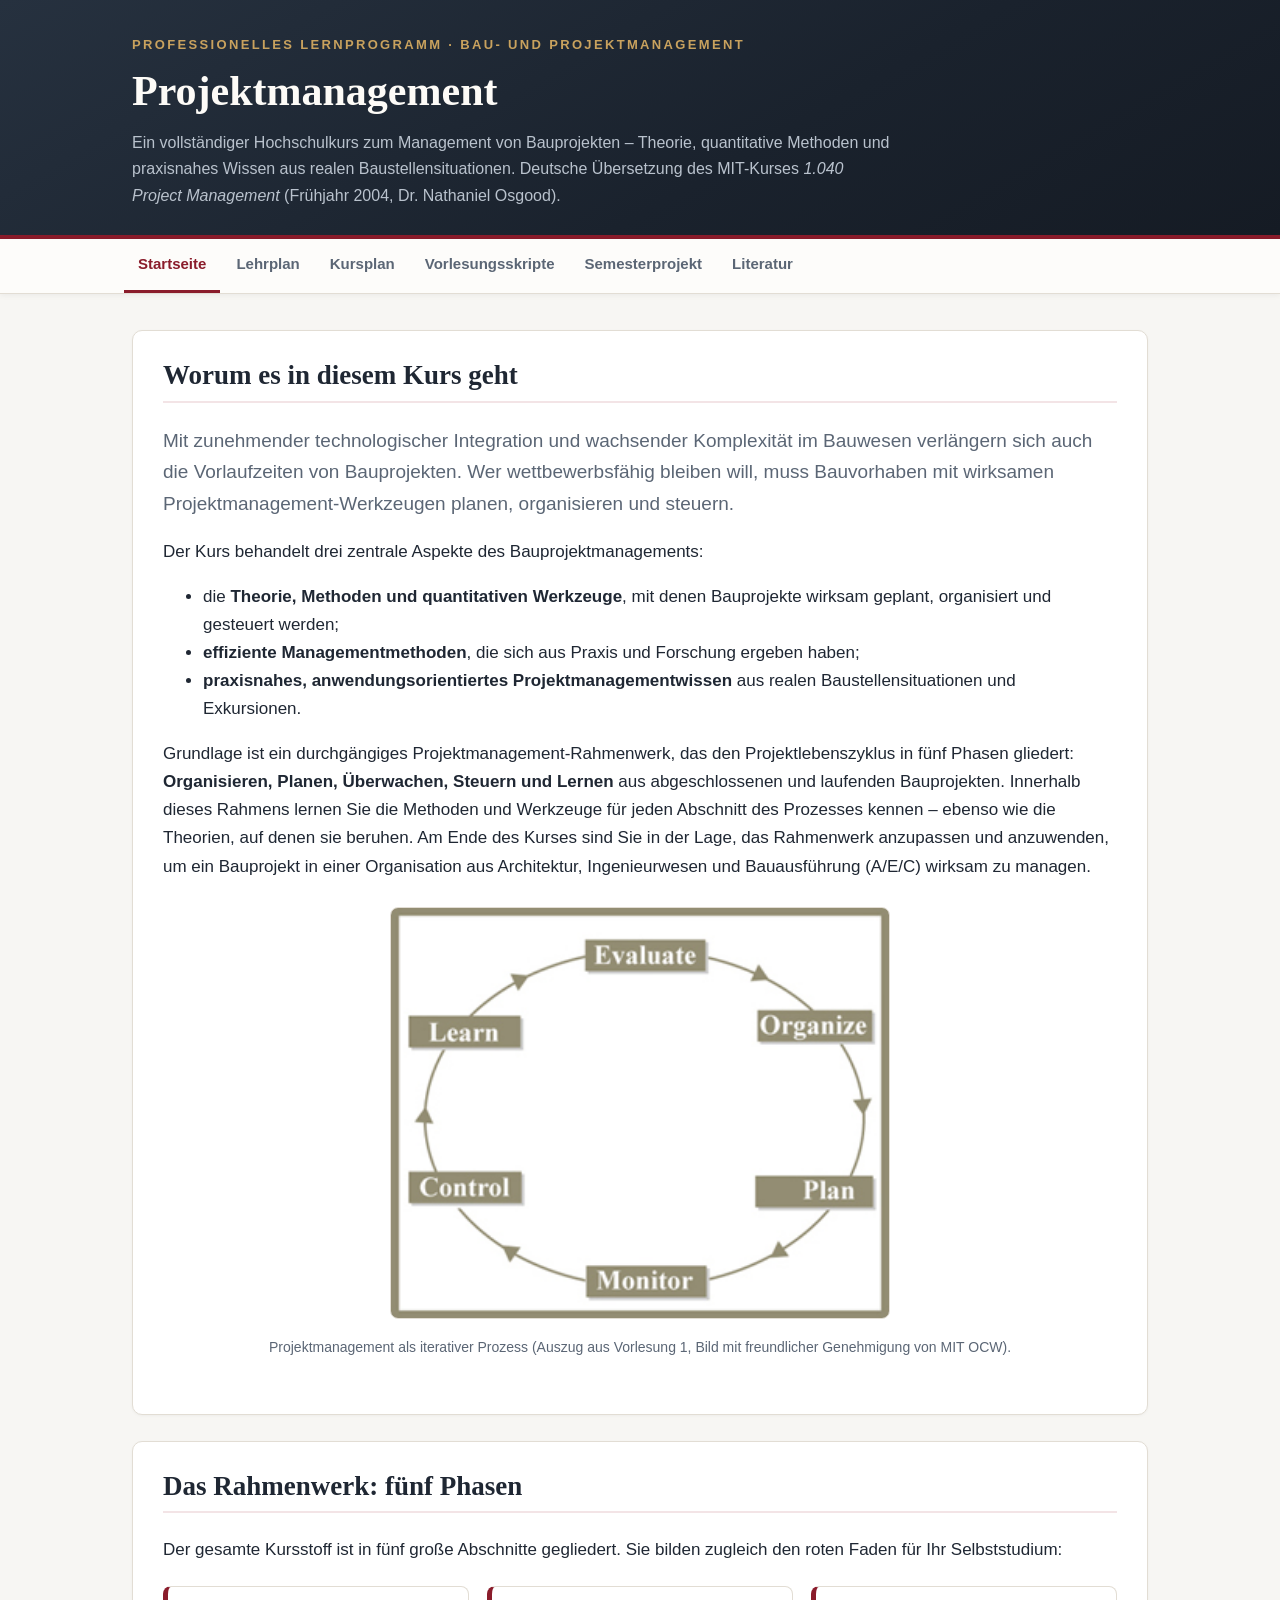
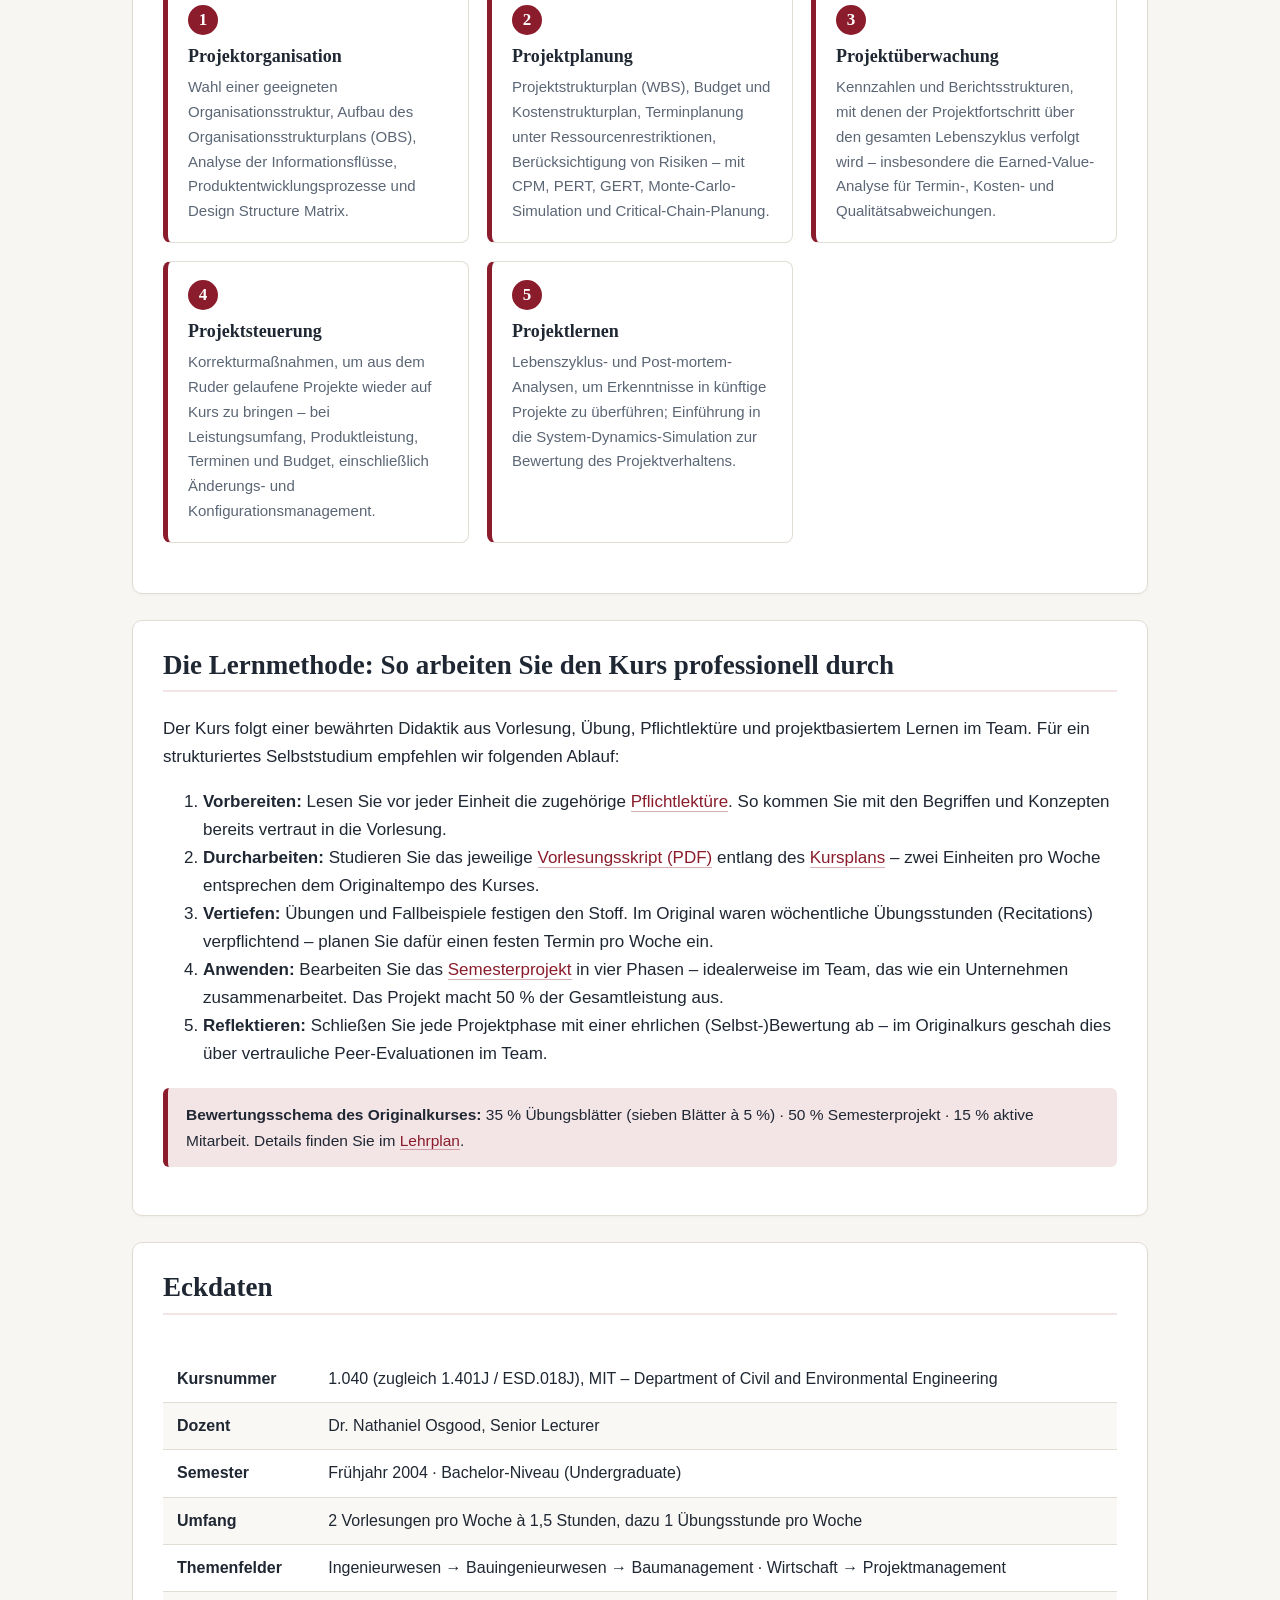
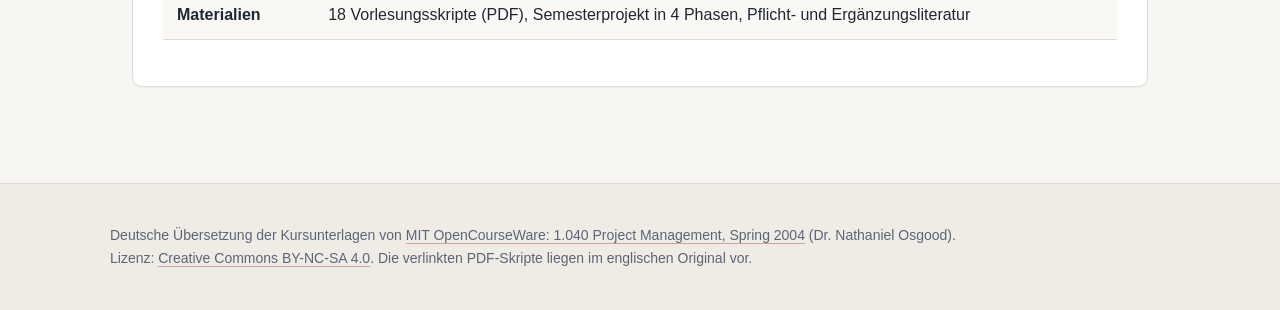
==== projektmanagement/index.html @ dd3aaad7 "Deutsche Website für den MIT-Kurs 1.040 Projektmanagement hinzufügen Vollständig übersetzte Kursunte" ====
<!DOCTYPE html>
<html lang="de">
<head>
<meta charset="UTF-8">
<meta name="viewport" content="width=device-width, initial-scale=1.0">
<title>Projektmanagement – Professionelles Lernprogramm</title>
<meta name="description" content="Deutschsprachiges Lernprogramm zum Bauprojektmanagement auf Grundlage des MIT-Kurses 1.040 Project Management (Frühjahr 2004).">
<link rel="stylesheet" href="style.css">
</head>
<body>

<header class="site-header">
  <div class="inner">
    <p class="kicker">Professionelles Lernprogramm · Bau- und Projektmanagement</p>
    <h1>Projektmanagement</h1>
    <p class="sub">Ein vollständiger Hochschulkurs zum Management von Bauprojekten – Theorie, quantitative Methoden und praxisnahes Wissen aus realen Baustellensituationen. Deutsche Übersetzung des MIT-Kurses <em>1.040 Project Management</em> (Frühjahr 2004, Dr.&nbsp;Nathaniel Osgood).</p>
  </div>
</header>

<nav class="mainnav">
  <div class="inner">
    <a href="index.html" class="active">Startseite</a>
    <a href="lehrplan.html">Lehrplan</a>
    <a href="kursplan.html">Kursplan</a>
    <a href="vorlesungen.html">Vorlesungsskripte</a>
    <a href="projekt.html">Semesterprojekt</a>
    <a href="literatur.html">Literatur</a>
  </div>
</nav>

<main>

  <section class="card">
    <h2>Worum es in diesem Kurs geht</h2>
    <p class="lead">Mit zunehmender technologischer Integration und wachsender Komplexität im Bauwesen verlängern sich auch die Vorlaufzeiten von Bauprojekten. Wer wettbewerbsfähig bleiben will, muss Bauvorhaben mit wirksamen Projektmanagement-Werkzeugen planen, organisieren und steuern.</p>
    <p>Der Kurs behandelt drei zentrale Aspekte des Bauprojektmanagements:</p>
    <ul>
      <li>die <strong>Theorie, Methoden und quantitativen Werkzeuge</strong>, mit denen Bauprojekte wirksam geplant, organisiert und gesteuert werden;</li>
      <li><strong>effiziente Managementmethoden</strong>, die sich aus Praxis und Forschung ergeben haben;</li>
      <li><strong>praxisnahes, anwendungsorientiertes Projektmanagementwissen</strong> aus realen Baustellensituationen und Exkursionen.</li>
    </ul>
    <p>Grundlage ist ein durchgängiges Projektmanagement-Rahmenwerk, das den Projektlebenszyklus in fünf Phasen gliedert: <strong>Organisieren, Planen, Überwachen, Steuern und Lernen</strong> aus abgeschlossenen und laufenden Bauprojekten. Innerhalb dieses Rahmens lernen Sie die Methoden und Werkzeuge für jeden Abschnitt des Prozesses kennen – ebenso wie die Theorien, auf denen sie beruhen. Am Ende des Kurses sind Sie in der Lage, das Rahmenwerk anzupassen und anzuwenden, um ein Bauprojekt in einer Organisation aus Architektur, Ingenieurwesen und Bauausführung (A/E/C) wirksam zu managen.</p>
    <figure>
      <img src="bilder/kursbild.jpg" alt="Kreisdiagramm des Projektmanagement-Prozesses" width="500">
      <figcaption>Projektmanagement als iterativer Prozess (Auszug aus Vorlesung&nbsp;1, Bild mit freundlicher Genehmigung von MIT&nbsp;OCW).</figcaption>
    </figure>
  </section>

  <section class="card">
    <h2>Das Rahmenwerk: fünf Phasen</h2>
    <p>Der gesamte Kursstoff ist in fünf große Abschnitte gegliedert. Sie bilden zugleich den roten Faden für Ihr Selbststudium:</p>
    <div class="grid">
      <div class="tile">
        <span class="step">1</span>
        <h3>Projektorganisation</h3>
        <p>Wahl einer geeigneten Organisationsstruktur, Aufbau des Organisationsstrukturplans (OBS), Analyse der Informationsflüsse, Produktentwicklungsprozesse und Design Structure Matrix.</p>
      </div>
      <div class="tile">
        <span class="step">2</span>
        <h3>Projektplanung</h3>
        <p>Projektstrukturplan (WBS), Budget und Kostenstrukturplan, Terminplanung unter Ressourcenrestriktionen, Berücksichtigung von Risiken – mit CPM, PERT, GERT, Monte-Carlo-Simulation und Critical-Chain-Planung.</p>
      </div>
      <div class="tile">
        <span class="step">3</span>
        <h3>Projektüberwachung</h3>
        <p>Kennzahlen und Berichtsstrukturen, mit denen der Projektfortschritt über den gesamten Lebenszyklus verfolgt wird – insbesondere die Earned-Value-Analyse für Termin-, Kosten- und Qualitätsabweichungen.</p>
      </div>
      <div class="tile">
        <span class="step">4</span>
        <h3>Projektsteuerung</h3>
        <p>Korrekturmaßnahmen, um aus dem Ruder gelaufene Projekte wieder auf Kurs zu bringen – bei Leistungsumfang, Produktleistung, Terminen und Budget, einschließlich Änderungs- und Konfigurationsmanagement.</p>
      </div>
      <div class="tile">
        <span class="step">5</span>
        <h3>Projektlernen</h3>
        <p>Lebenszyklus- und Post-mortem-Analysen, um Erkenntnisse in künftige Projekte zu überführen; Einführung in die System-Dynamics-Simulation zur Bewertung des Projektverhaltens.</p>
      </div>
    </div>
  </section>

  <section class="card">
    <h2>Die Lernmethode: So arbeiten Sie den Kurs professionell durch</h2>
    <p>Der Kurs folgt einer bewährten Didaktik aus Vorlesung, Übung, Pflichtlektüre und projektbasiertem Lernen im Team. Für ein strukturiertes Selbststudium empfehlen wir folgenden Ablauf:</p>
    <ol>
      <li><strong>Vorbereiten:</strong> Lesen Sie vor jeder Einheit die zugehörige <a href="literatur.html">Pflichtlektüre</a>. So kommen Sie mit den Begriffen und Konzepten bereits vertraut in die Vorlesung.</li>
      <li><strong>Durcharbeiten:</strong> Studieren Sie das jeweilige <a href="vorlesungen.html">Vorlesungsskript (PDF)</a> entlang des <a href="kursplan.html">Kursplans</a> – zwei Einheiten pro Woche entsprechen dem Originaltempo des Kurses.</li>
      <li><strong>Vertiefen:</strong> Übungen und Fallbeispiele festigen den Stoff. Im Original waren wöchentliche Übungsstunden (Recitations) verpflichtend – planen Sie dafür einen festen Termin pro Woche ein.</li>
      <li><strong>Anwenden:</strong> Bearbeiten Sie das <a href="projekt.html">Semesterprojekt</a> in vier Phasen – idealerweise im Team, das wie ein Unternehmen zusammenarbeitet. Das Projekt macht 50&nbsp;% der Gesamtleistung aus.</li>
      <li><strong>Reflektieren:</strong> Schließen Sie jede Projektphase mit einer ehrlichen (Selbst-)Bewertung ab – im Originalkurs geschah dies über vertrauliche Peer-Evaluationen im Team.</li>
    </ol>
    <div class="note">
      <strong>Bewertungsschema des Originalkurses:</strong> 35&nbsp;% Übungsblätter (sieben Blätter à 5&nbsp;%) · 50&nbsp;% Semesterprojekt · 15&nbsp;% aktive Mitarbeit. Details finden Sie im <a href="lehrplan.html">Lehrplan</a>.
    </div>
  </section>

  <section class="card">
    <h2>Eckdaten</h2>
    <div class="table-wrap">
      <table>
        <tbody>
          <tr><td><strong>Kursnummer</strong></td><td>1.040 (zugleich 1.401J / ESD.018J), MIT – Department of Civil and Environmental Engineering</td></tr>
          <tr><td><strong>Dozent</strong></td><td>Dr. Nathaniel Osgood, Senior Lecturer</td></tr>
          <tr><td><strong>Semester</strong></td><td>Frühjahr 2004 · Bachelor-Niveau (Undergraduate)</td></tr>
          <tr><td><strong>Umfang</strong></td><td>2 Vorlesungen pro Woche à 1,5 Stunden, dazu 1 Übungsstunde pro Woche</td></tr>
          <tr><td><strong>Themenfelder</strong></td><td>Ingenieurwesen → Bauingenieurwesen → Baumanagement · Wirtschaft → Projektmanagement</td></tr>
          <tr><td><strong>Materialien</strong></td><td>18 Vorlesungsskripte (PDF), Semesterprojekt in 4 Phasen, Pflicht- und Ergänzungsliteratur</td></tr>
        </tbody>
      </table>
    </div>
  </section>

</main>

<footer>
  <div class="inner">
    <p>Deutsche Übersetzung der Kursunterlagen von <a href="https://ocw.mit.edu/courses/1-040-project-management-spring-2004/" target="_blank" rel="noopener">MIT OpenCourseWare: 1.040 Project Management, Spring 2004</a> (Dr.&nbsp;Nathaniel Osgood).<br>
    Lizenz: <a href="https://creativecommons.org/licenses/by-nc-sa/4.0/" target="_blank" rel="noopener">Creative Commons BY-NC-SA 4.0</a>. Die verlinkten PDF-Skripte liegen im englischen Original vor.</p>
  </div>
</footer>

</body>
</html>
---- projektmanagement/style.css ----
/* ── Projektmanagement-Lernprogramm – gemeinsames Stylesheet ───────────── */
:root{
  --bg:#f7f6f3;
  --paper:#ffffff;
  --ink:#1f2733;
  --muted:#5b6675;
  --accent:#8a1c2b;        /* dunkles Rot, akademisch */
  --accent-soft:#f3e4e6;
  --line:#e2ddd4;
  --gold:#b98a2f;
  --link:#8a1c2b;
}
*{box-sizing:border-box;}
html{scroll-behavior:smooth;}
body{
  margin:0;
  background:var(--bg);
  color:var(--ink);
  font-family:"Segoe UI",Roboto,Helvetica,Arial,sans-serif;
  font-size:17px;
  line-height:1.65;
}
h1,h2,h3,h4{font-family:Georgia,"Times New Roman",serif;line-height:1.25;color:var(--ink);}
a{color:var(--link);text-decoration:none;border-bottom:1px solid rgba(138,28,43,.35);}
a:hover{border-bottom-color:var(--link);}

/* Kopfbereich */
.site-header{
  background:linear-gradient(150deg,#26313f,#1a222d 60%,#151b24);
  color:#f4f1ea;
  padding:0;
  border-bottom:4px solid var(--accent);
}
.site-header .inner{max-width:1060px;margin:0 auto;padding:34px 22px 26px;}
.kicker{
  text-transform:uppercase;letter-spacing:.18em;font-size:13px;
  color:#c9a25e;margin:0 0 10px;font-weight:600;
}
.site-header h1{margin:0;font-size:clamp(26px,4.2vw,42px);color:#fdfbf7;}
.site-header p.sub{margin:12px 0 0;color:#b9c2cd;max-width:760px;font-size:16px;}

/* Navigation */
nav.mainnav{
  position:sticky;top:0;z-index:20;
  background:#fdfcfa;border-bottom:1px solid var(--line);
  box-shadow:0 1px 6px rgba(20,25,35,.06);
}
nav.mainnav .inner{
  max-width:1060px;margin:0 auto;padding:0 14px;
  display:flex;flex-wrap:wrap;gap:2px;
}
nav.mainnav a{
  padding:13px 14px;border-bottom:3px solid transparent;
  color:var(--muted);font-weight:600;font-size:15px;
}
nav.mainnav a:hover{color:var(--accent);}
nav.mainnav a.active{color:var(--accent);border-bottom-color:var(--accent);}

/* Inhalt */
main{max-width:1060px;margin:0 auto;padding:36px 22px 70px;}
.card{
  background:var(--paper);border:1px solid var(--line);border-radius:10px;
  padding:28px 30px;margin:0 0 26px;
  box-shadow:0 1px 3px rgba(20,25,35,.04);
}
.card h2{margin-top:0;}
h2{font-size:27px;border-bottom:2px solid var(--accent-soft);padding-bottom:8px;}
h3{font-size:21px;margin-top:34px;}
h4{font-size:18px;margin-top:28px;color:var(--accent);}
p.lead{font-size:19px;color:var(--muted);}

/* Tabellen */
.table-wrap{overflow-x:auto;}
table{border-collapse:collapse;width:100%;margin:18px 0;background:var(--paper);font-size:16px;}
th{
  background:#26313f;color:#f4f1ea;text-align:left;
  padding:10px 14px;font-weight:600;letter-spacing:.02em;
}
td{padding:10px 14px;border-bottom:1px solid var(--line);vertical-align:top;}
tbody tr:nth-child(even){background:#faf8f4;}
td.num{width:64px;text-align:center;font-weight:700;color:var(--accent);}

/* Raster für Karten */
.grid{display:grid;grid-template-columns:repeat(auto-fit,minmax(260px,1fr));gap:18px;margin:22px 0;}
.tile{
  background:var(--paper);border:1px solid var(--line);border-left:5px solid var(--accent);
  border-radius:8px;padding:18px 20px;
}
.tile h3{margin:0 0 8px;font-size:18px;border:none;}
.tile p{margin:0;color:var(--muted);font-size:15px;}
.tile .step{
  display:inline-block;background:var(--accent);color:#fff;border-radius:50%;
  width:30px;height:30px;line-height:30px;text-align:center;font-weight:700;
  margin-bottom:10px;font-family:Georgia,serif;
}

/* Hinweise & Abzeichen */
.note{
  background:var(--accent-soft);border-left:5px solid var(--accent);
  padding:14px 18px;border-radius:6px;margin:20px 0;font-size:15.5px;
}
.badge{
  display:inline-block;background:var(--accent-soft);color:var(--accent);
  border-radius:999px;padding:2px 12px;font-size:13px;font-weight:700;
  letter-spacing:.04em;text-transform:uppercase;
}
.pdf-link{white-space:nowrap;}
.pdf-link::before{content:"⭳ ";color:var(--gold);}

figure{margin:26px 0;text-align:center;}
figure img{max-width:100%;height:auto;border:1px solid var(--line);border-radius:8px;background:#fff;}
figcaption{font-size:14px;color:var(--muted);margin-top:8px;}

/* Literaturliste */
.reading-list p{margin:8px 0;}
.reading-list h4{margin-top:30px;}
cite{font-style:italic;}

/* Fußzeile */
footer{
  border-top:1px solid var(--line);background:#efece6;
  padding:26px 22px;font-size:14px;color:var(--muted);
}
footer .inner{max-width:1060px;margin:0 auto;}
footer a{color:var(--muted);}

@media (max-width:640px){
  body{font-size:16px;}
  .card{padding:20px 18px;}
  nav.mainnav a{padding:11px 10px;font-size:14px;}
}
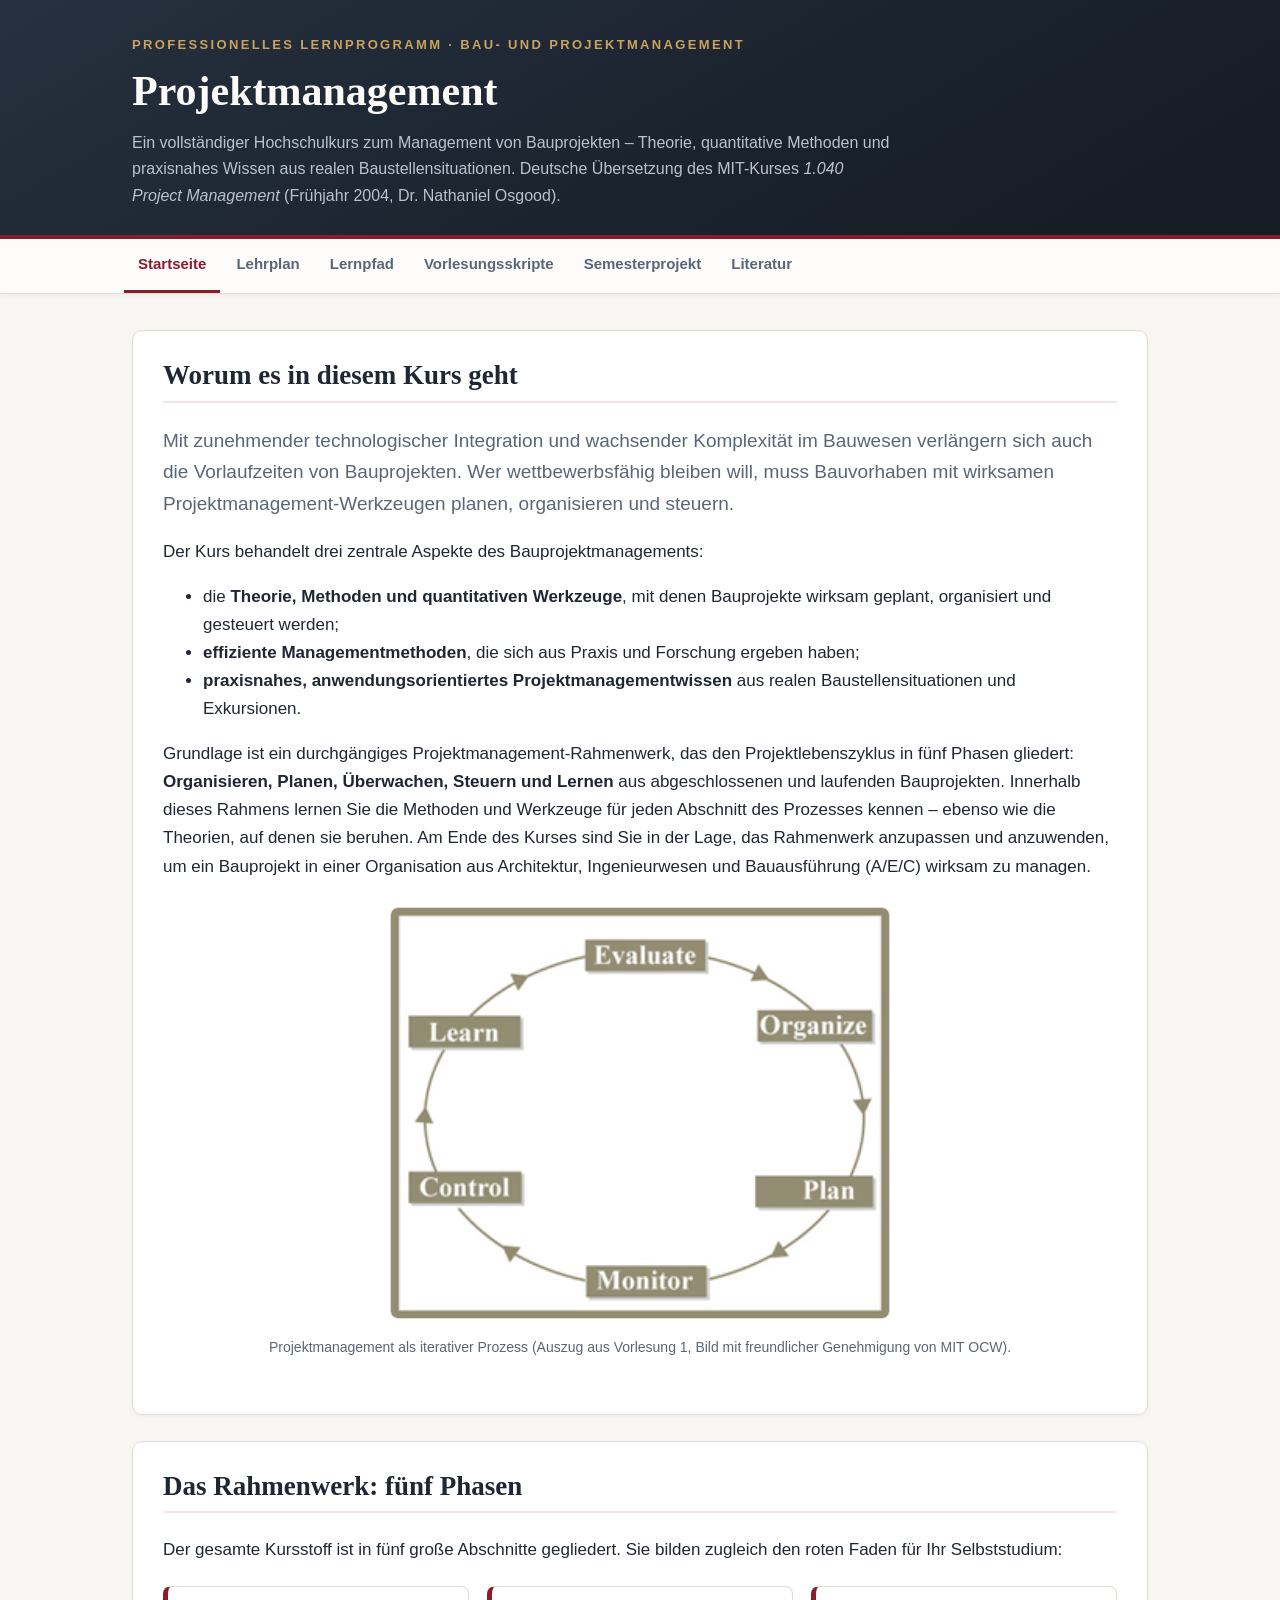
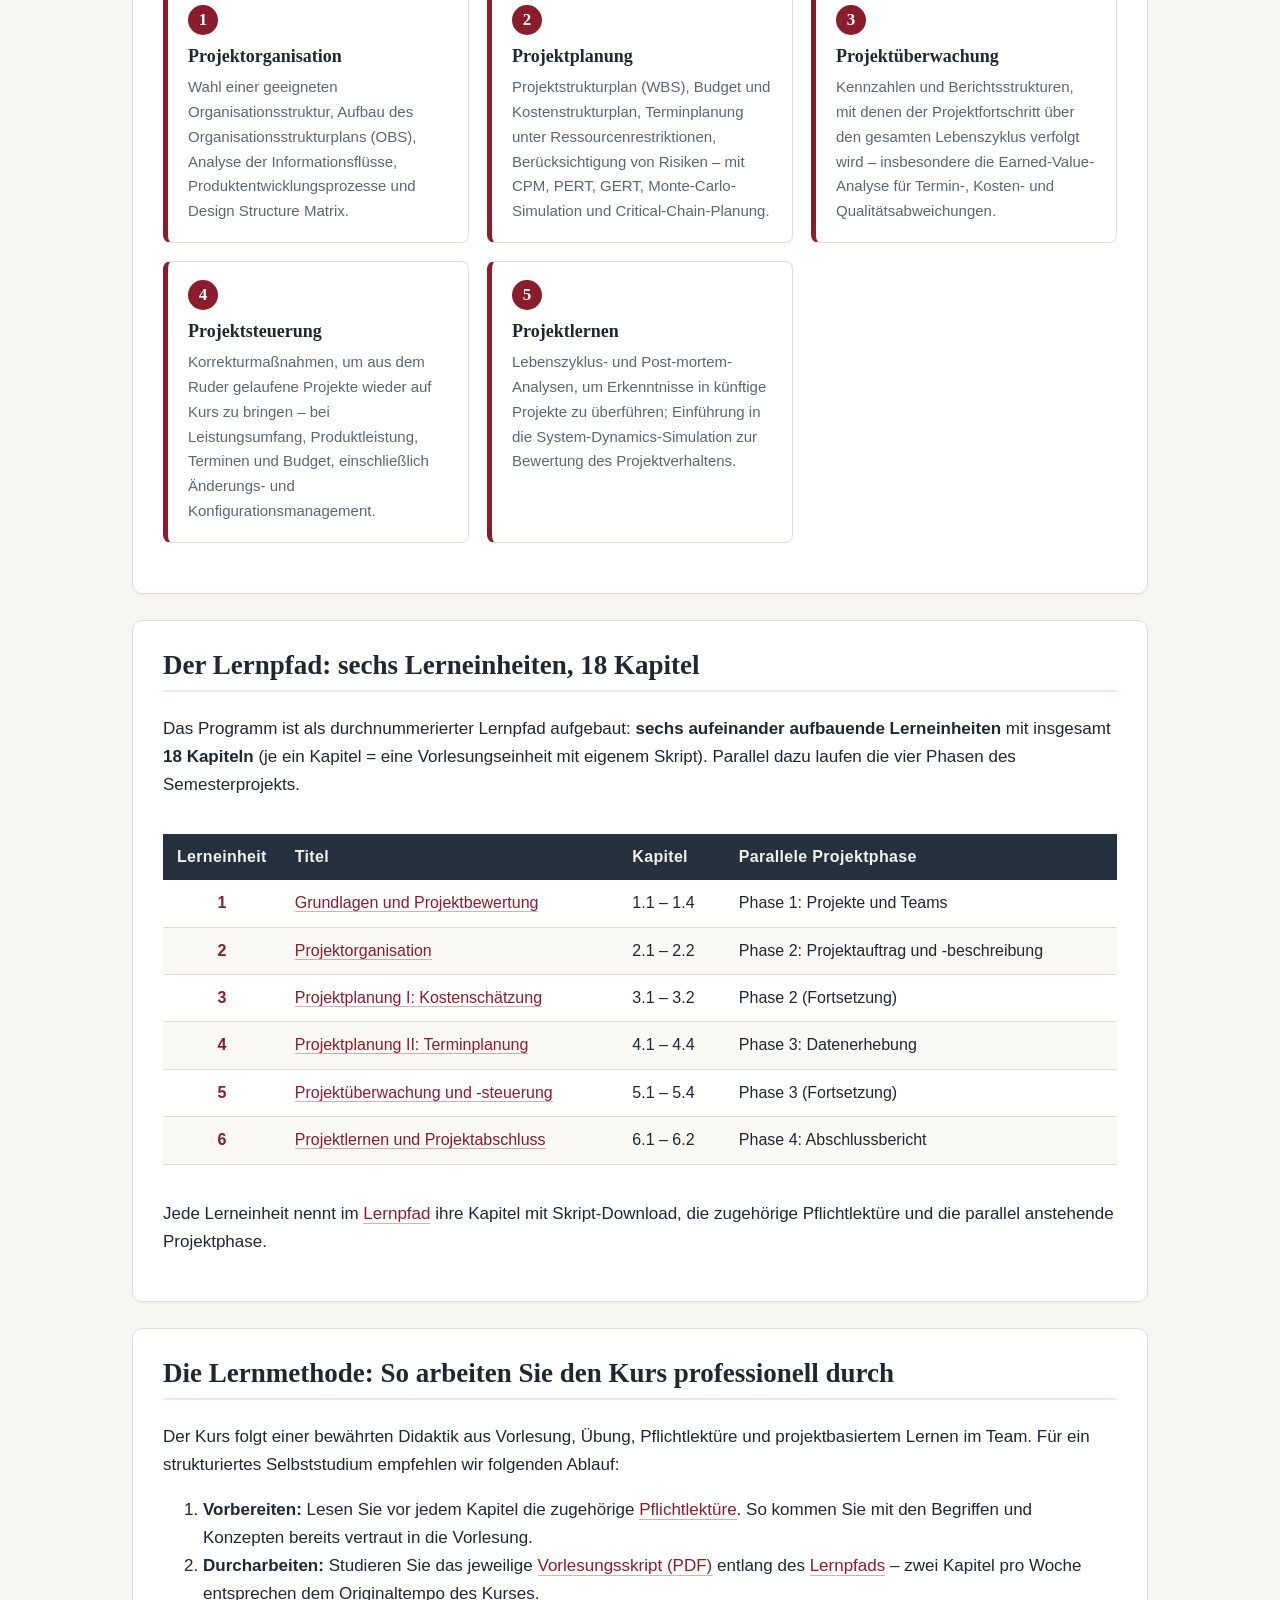
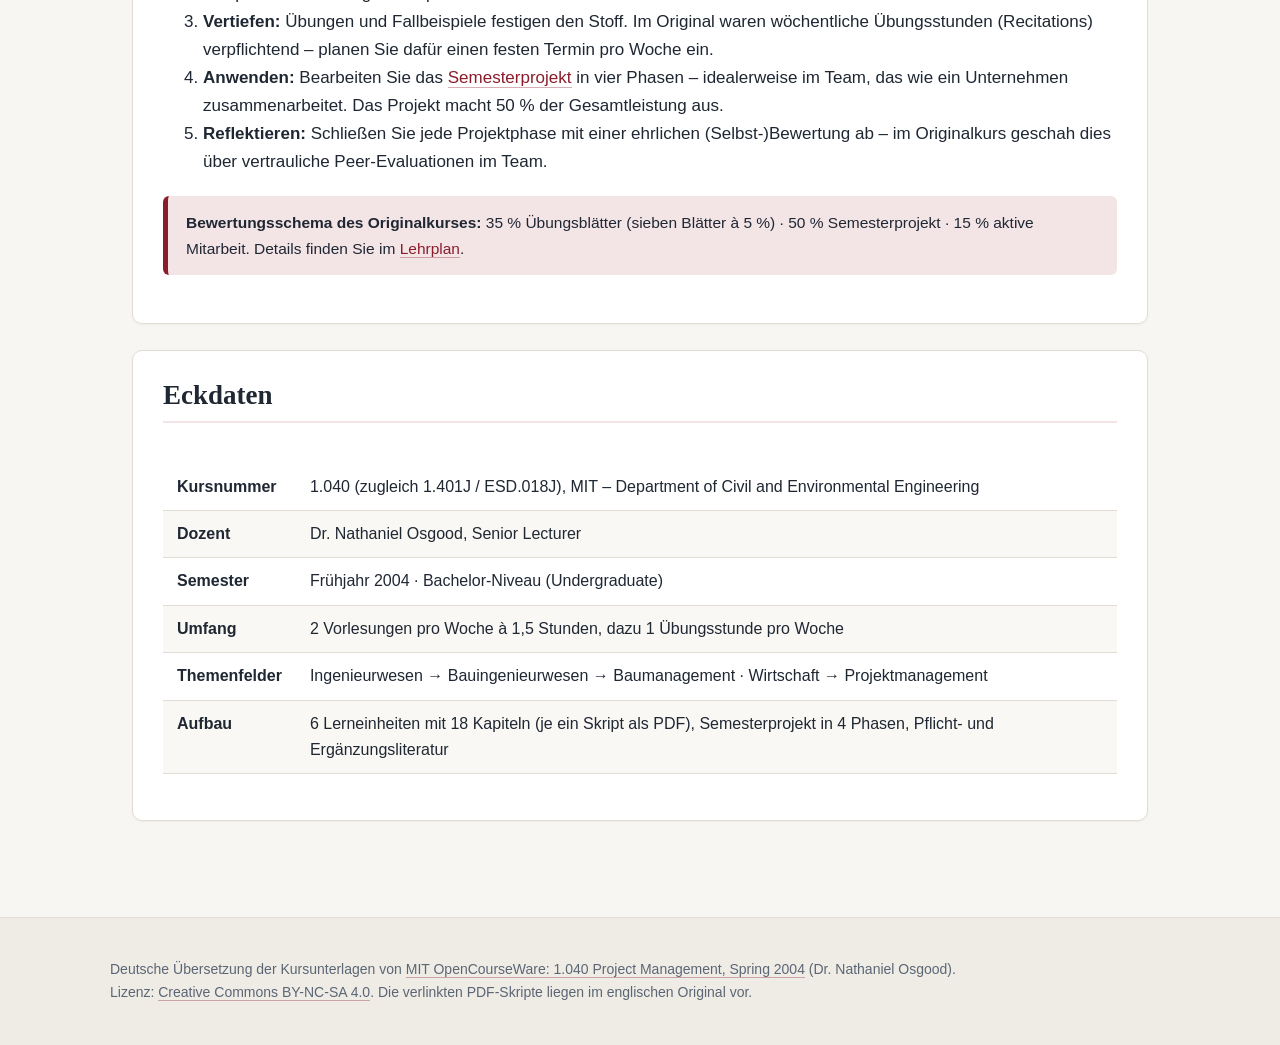
==== commit a42638f6: "Lernpfad mit 6 Lerneinheiten und 18 Kapiteln einführen Kursplan zum Lernpfad umgebaut: sechs aufeina" ====
--- a/projektmanagement/index.html
+++ b/projektmanagement/index.html
@@ -21,7 +21,7 @@
   <div class="inner">
     <a href="index.html" class="active">Startseite</a>
     <a href="lehrplan.html">Lehrplan</a>
-    <a href="kursplan.html">Kursplan</a>
+    <a href="kursplan.html">Lernpfad</a>
     <a href="vorlesungen.html">Vorlesungsskripte</a>
     <a href="projekt.html">Semesterprojekt</a>
     <a href="literatur.html">Literatur</a>
@@ -79,11 +79,32 @@
   </section>
 
   <section class="card">
+    <h2>Der Lernpfad: sechs Lerneinheiten, 18 Kapitel</h2>
+    <p>Das Programm ist als durchnummerierter Lernpfad aufgebaut: <strong>sechs aufeinander aufbauende Lerneinheiten</strong> mit insgesamt <strong>18 Kapiteln</strong> (je ein Kapitel = eine Vorlesungseinheit mit eigenem Skript). Parallel dazu laufen die vier Phasen des Semesterprojekts.</p>
+    <div class="table-wrap">
+      <table>
+        <thead>
+          <tr><th>Lerneinheit</th><th>Titel</th><th>Kapitel</th><th>Parallele Projektphase</th></tr>
+        </thead>
+        <tbody>
+          <tr><td class="num">1</td><td><a href="kursplan.html#le1">Grundlagen und Projektbewertung</a></td><td>1.1 – 1.4</td><td>Phase 1: Projekte und Teams</td></tr>
+          <tr><td class="num">2</td><td><a href="kursplan.html#le2">Projektorganisation</a></td><td>2.1 – 2.2</td><td>Phase 2: Projektauftrag und -beschreibung</td></tr>
+          <tr><td class="num">3</td><td><a href="kursplan.html#le3">Projektplanung I: Kostenschätzung</a></td><td>3.1 – 3.2</td><td>Phase 2 (Fortsetzung)</td></tr>
+          <tr><td class="num">4</td><td><a href="kursplan.html#le4">Projektplanung II: Terminplanung</a></td><td>4.1 – 4.4</td><td>Phase 3: Datenerhebung</td></tr>
+          <tr><td class="num">5</td><td><a href="kursplan.html#le5">Projektüberwachung und -steuerung</a></td><td>5.1 – 5.4</td><td>Phase 3 (Fortsetzung)</td></tr>
+          <tr><td class="num">6</td><td><a href="kursplan.html#le6">Projektlernen und Projektabschluss</a></td><td>6.1 – 6.2</td><td>Phase 4: Abschlussbericht</td></tr>
+        </tbody>
+      </table>
+    </div>
+    <p>Jede Lerneinheit nennt im <a href="kursplan.html">Lernpfad</a> ihre Kapitel mit Skript-Download, die zugehörige Pflichtlektüre und die parallel anstehende Projektphase.</p>
+  </section>
+
+  <section class="card">
     <h2>Die Lernmethode: So arbeiten Sie den Kurs professionell durch</h2>
     <p>Der Kurs folgt einer bewährten Didaktik aus Vorlesung, Übung, Pflichtlektüre und projektbasiertem Lernen im Team. Für ein strukturiertes Selbststudium empfehlen wir folgenden Ablauf:</p>
     <ol>
-      <li><strong>Vorbereiten:</strong> Lesen Sie vor jeder Einheit die zugehörige <a href="literatur.html">Pflichtlektüre</a>. So kommen Sie mit den Begriffen und Konzepten bereits vertraut in die Vorlesung.</li>
-      <li><strong>Durcharbeiten:</strong> Studieren Sie das jeweilige <a href="vorlesungen.html">Vorlesungsskript (PDF)</a> entlang des <a href="kursplan.html">Kursplans</a> – zwei Einheiten pro Woche entsprechen dem Originaltempo des Kurses.</li>
+      <li><strong>Vorbereiten:</strong> Lesen Sie vor jedem Kapitel die zugehörige <a href="literatur.html">Pflichtlektüre</a>. So kommen Sie mit den Begriffen und Konzepten bereits vertraut in die Vorlesung.</li>
+      <li><strong>Durcharbeiten:</strong> Studieren Sie das jeweilige <a href="vorlesungen.html">Vorlesungsskript (PDF)</a> entlang des <a href="kursplan.html">Lernpfads</a> – zwei Kapitel pro Woche entsprechen dem Originaltempo des Kurses.</li>
       <li><strong>Vertiefen:</strong> Übungen und Fallbeispiele festigen den Stoff. Im Original waren wöchentliche Übungsstunden (Recitations) verpflichtend – planen Sie dafür einen festen Termin pro Woche ein.</li>
       <li><strong>Anwenden:</strong> Bearbeiten Sie das <a href="projekt.html">Semesterprojekt</a> in vier Phasen – idealerweise im Team, das wie ein Unternehmen zusammenarbeitet. Das Projekt macht 50&nbsp;% der Gesamtleistung aus.</li>
       <li><strong>Reflektieren:</strong> Schließen Sie jede Projektphase mit einer ehrlichen (Selbst-)Bewertung ab – im Originalkurs geschah dies über vertrauliche Peer-Evaluationen im Team.</li>
@@ -103,7 +124,7 @@
           <tr><td><strong>Semester</strong></td><td>Frühjahr 2004 · Bachelor-Niveau (Undergraduate)</td></tr>
           <tr><td><strong>Umfang</strong></td><td>2 Vorlesungen pro Woche à 1,5 Stunden, dazu 1 Übungsstunde pro Woche</td></tr>
           <tr><td><strong>Themenfelder</strong></td><td>Ingenieurwesen → Bauingenieurwesen → Baumanagement · Wirtschaft → Projektmanagement</td></tr>
-          <tr><td><strong>Materialien</strong></td><td>18 Vorlesungsskripte (PDF), Semesterprojekt in 4 Phasen, Pflicht- und Ergänzungsliteratur</td></tr>
+          <tr><td><strong>Aufbau</strong></td><td>6 Lerneinheiten mit 18 Kapiteln (je ein Skript als PDF), Semesterprojekt in 4 Phasen, Pflicht- und Ergänzungsliteratur</td></tr>
         </tbody>
       </table>
     </div>
--- a/projektmanagement/style.css
+++ b/projektmanagement/style.css
@@ -94,6 +94,42 @@
   margin-bottom:10px;font-family:Georgia,serif;
 }
 
+/* Lerneinheiten (Module) */
+.unit{
+  background:var(--paper);border:1px solid var(--line);border-radius:10px;
+  margin:0 0 26px;box-shadow:0 1px 3px rgba(20,25,35,.04);overflow:hidden;
+}
+.unit-head{
+  background:linear-gradient(135deg,#26313f,#1a222d);color:#f4f1ea;
+  padding:20px 30px;display:flex;flex-wrap:wrap;align-items:baseline;gap:12px;
+}
+.unit-head .le-badge{
+  background:var(--accent);color:#fff;border-radius:6px;
+  padding:3px 12px;font-size:13px;font-weight:700;letter-spacing:.08em;
+  text-transform:uppercase;white-space:nowrap;
+}
+.unit-head h3{
+  margin:0;color:#fdfbf7;font-size:22px;border:none;flex:1 1 320px;
+}
+.unit-head .le-meta{color:#b9c2cd;font-size:14px;white-space:nowrap;}
+.unit-body{padding:22px 30px 26px;}
+.unit-body p.unit-desc{margin-top:0;color:var(--muted);}
+.unit-body table{margin:14px 0 6px;}
+.kap{width:84px;text-align:center;font-weight:700;color:var(--accent);white-space:nowrap;}
+.unit-extra{
+  display:flex;flex-wrap:wrap;gap:10px 26px;margin-top:14px;
+  padding-top:14px;border-top:1px dashed var(--line);font-size:15px;
+}
+.unit-extra .label{
+  font-weight:700;color:var(--accent);text-transform:uppercase;
+  font-size:12.5px;letter-spacing:.06em;display:block;margin-bottom:2px;
+}
+.unit-extra > div{flex:1 1 260px;}
+.phase-badge{
+  display:inline-block;background:#eef3ee;color:#2e5d3a;border:1px solid #cfdccf;
+  border-radius:999px;padding:1px 11px;font-size:13px;font-weight:700;
+}
+
 /* Hinweise & Abzeichen */
 .note{
   background:var(--accent-soft);border-left:5px solid var(--accent);
